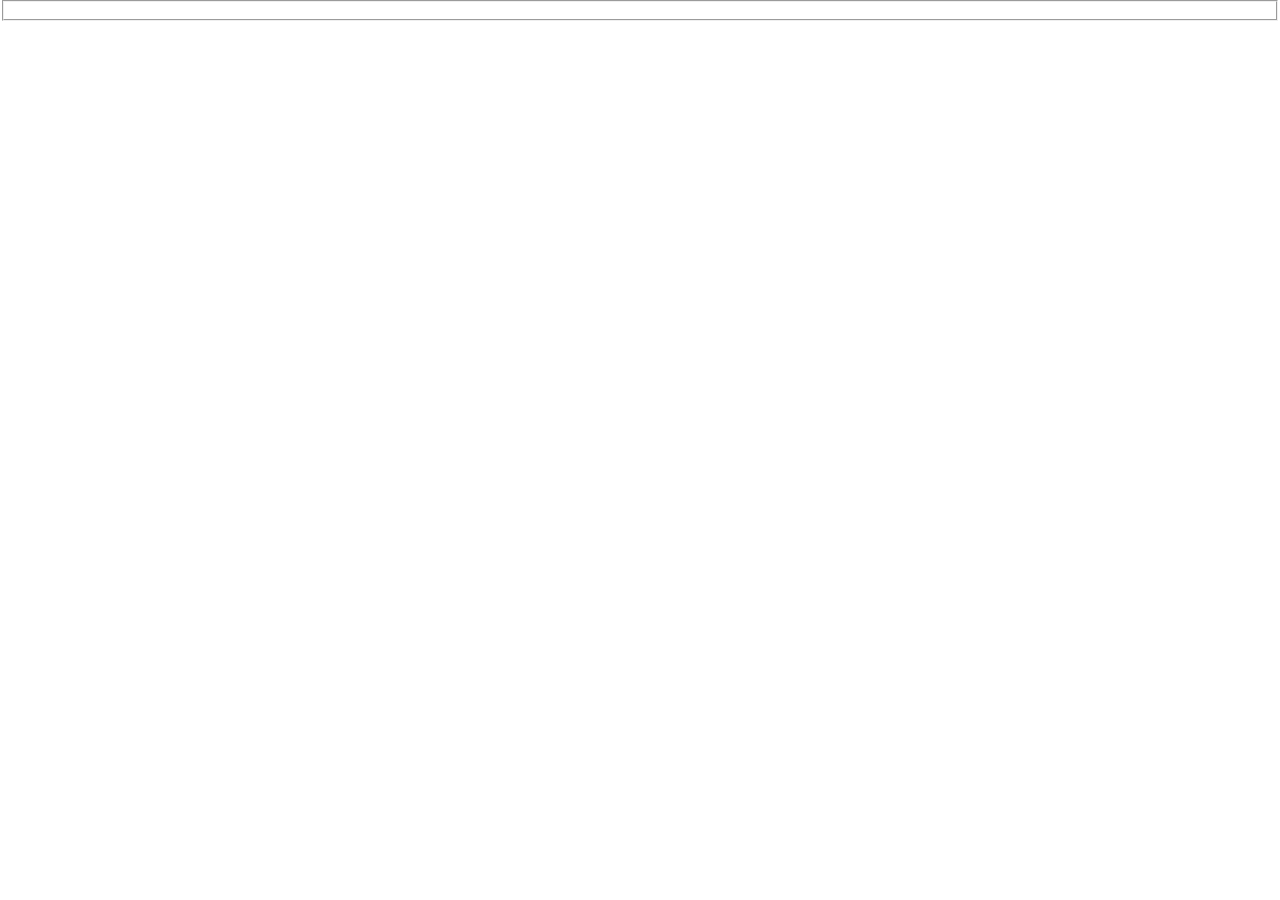
==== index.html @ 16441773 "first commit" ====
<!DOCTYPE html>
<html lang="en">
<head>
    <meta charset="UTF-8">
    <meta http-equiv="X-UA-Compatible" content="IE=edge">
    <meta name="viewport" content="width=device-width, initial-scale=1.0">
    <meta name="description" content="Clone Instagram ...">
    <title>Clone Instagram</title>
    <link rel="icon" type="image/png" href="./asset/img/icon_google.png">
    <link rel="stylesheet" href="./css/style.css">
</head>
<body>
    <form action="script.js">
        <fieldset>

        </fieldset>
    </form>

    <script></script>
</body>
</html>
---- css/style.css ----
/* reset css */
html{
    font-size: 70%;
    scroll-behavior: smooth;
    background-color: var(--connectionButtonTextColor);
}
body{
    font: 1.6rem 'Arimo', sans-serif;
    margin: 0;
    padding: 0; 
}
h1,h2,h3,h4,h5,h6,p,figure,ul,ol{
    margin: 0;
    padding: 0;
    list-style: none;
}
a{
    color: #222;
    text-decoration: none;
}
*{
    box-sizing: border-box;
}
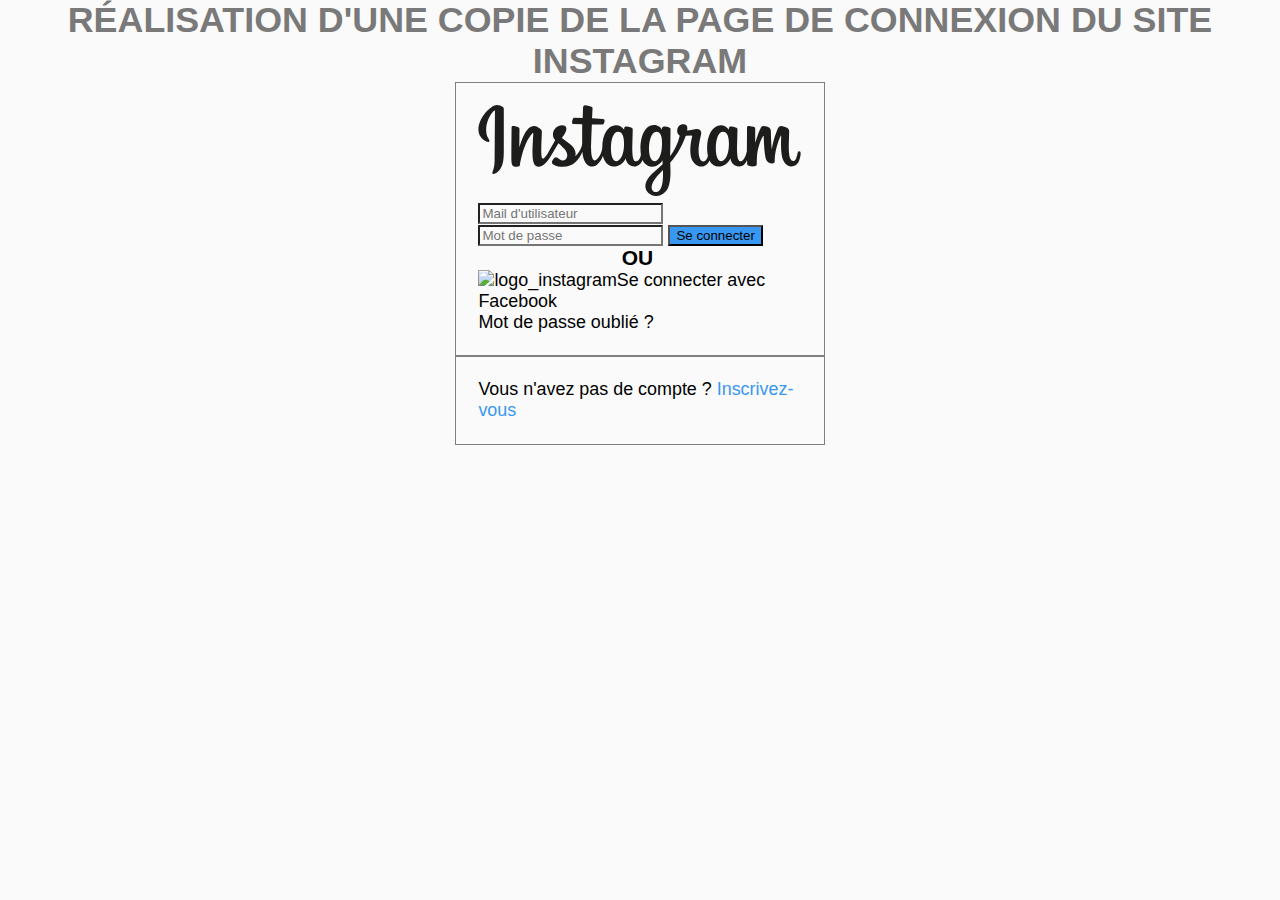
==== commit 9468bd19: "second commit" ====
--- a/index.html
+++ b/index.html
@@ -4,18 +4,33 @@
     <meta charset="UTF-8">
     <meta http-equiv="X-UA-Compatible" content="IE=edge">
     <meta name="viewport" content="width=device-width, initial-scale=1.0">
-    <meta name="description" content="Clone Instagram ...">
+    <meta name="description" content="Clone Instagram">
     <title>Clone Instagram</title>
     <link rel="icon" type="image/png" href="./asset/img/icon_google.png">
     <link rel="stylesheet" href="./css/style.css">
 </head>
-<body>
-    <form action="script.js">
-        <fieldset>
+<main>
+    <body>
+        <header>
+            <h1>RÉALISATION D'UNE COPIE DE LA PAGE DE CONNEXION DU SITE <b>INSTAGRAM</b></h1>
+        </header>
 
-        </fieldset>
-    </form>
+        <section>
+            <object type="image/svg+xml" data="./svg/logo_instagram.svg"></object>
+            <form action="js/script.js" method="post">
+                <input type="email" id="email" required placeholder="Mail d'utilisateur">
+                <input type="password" id="password" required placeholder="Mot de passe">
+                <input type="button" value="Se connecter">
+            </form>
+            <h3>OU</h3>
+            <p><img src="#" alt="logo_instagram">Se connecter avec Facebook</p>
+            <p>Mot de passe oublié ?</p>
+        </section>
 
-    <script></script>
-</body>
+        <section>
+            <p>Vous n'avez pas de compte ? <a href="#">Inscrivez-vous</a></p>
+        </section>
+
+    </body>
+</main>
 </html>--- a/css/style.css
+++ b/css/style.css
@@ -2,12 +2,12 @@
 html{
     font-size: 70%;
     scroll-behavior: smooth;
-    background-color: var(--connectionButtonTextColor);
 }
 body{
     font: 1.6rem 'Arimo', sans-serif;
     margin: 0;
     padding: 0; 
+    background-color: var(--backgroundColor);
 }
 h1,h2,h3,h4,h5,h6,p,figure,ul,ol{
     margin: 0;
@@ -20,4 +20,43 @@
 }
 *{
     box-sizing: border-box;
+}
+
+:root {
+    --backgroundColor: #fafafa;
+    --buttonColor: #3897f0;
+    --buttonColorHover: #3388d8;
+    --colorTextHeader: rgb(122, 121, 121);
+}
+
+header h1 {
+    text-align: center;
+    color: var(--colorTextHeader);
+}
+
+main section {
+    margin: 0 auto;
+    display: block;
+    padding: 2rem;
+    max-width: 370px;
+    border: solid 1px gray;
+}
+
+form input {
+    background-color: var(--backgroundColor);
+}
+
+form input:last-child {
+    background-color: var(--buttonColor);
+}
+
+section h3:before, h3:after { content:''; display:inline-block; vertical-align: middle; width: 12.5rem; height: 1px; background: var(--backgroundColor) }
+h3:before { margin-right: .3rem }
+h3:after { margin-left: .3rem }
+
+section p a {
+    color: var(--buttonColor);
+}
+section p a:hover {
+    color: var(--buttonColorHover);
 }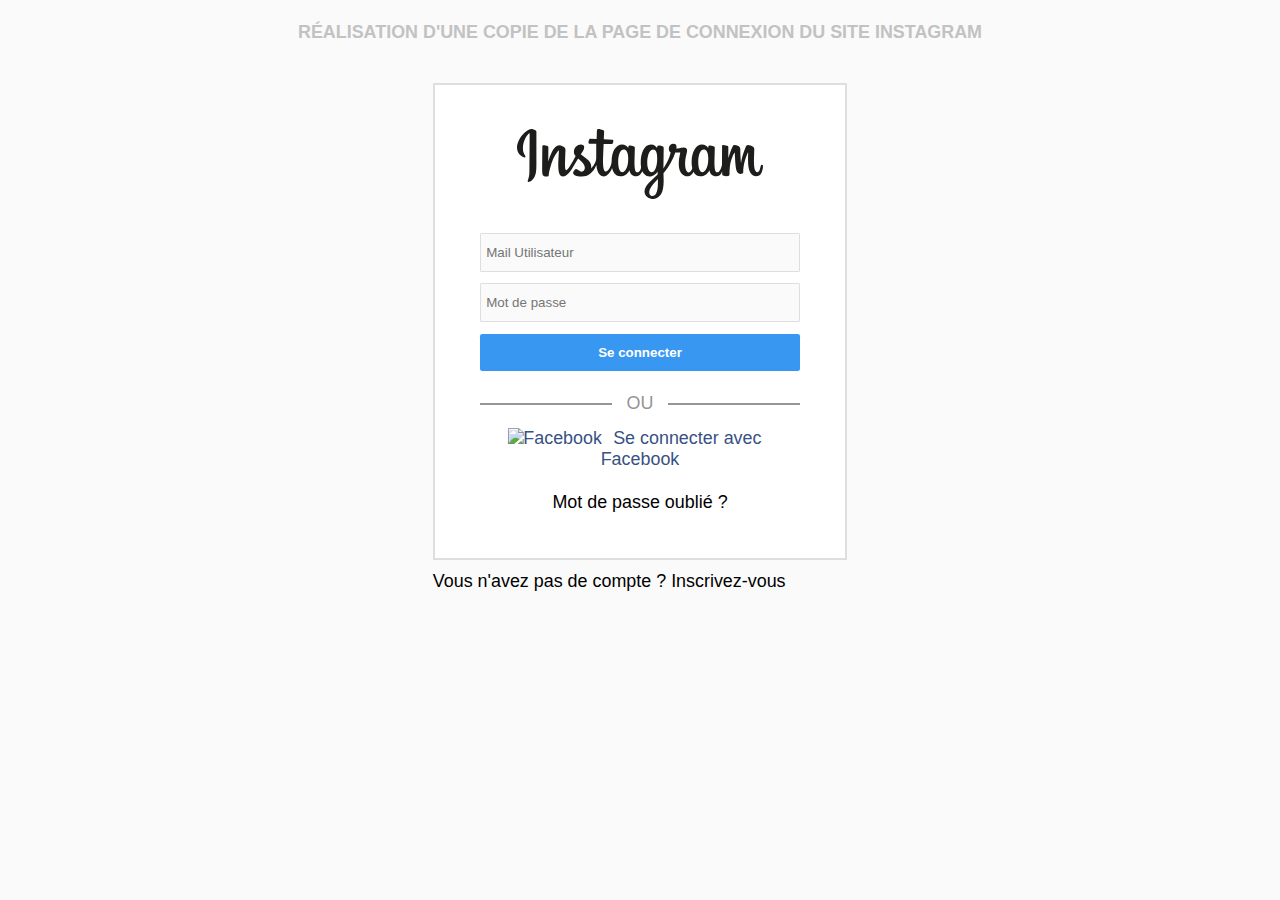
==== commit cd0521ca: "update" ====
--- a/index.html
+++ b/index.html
@@ -6,31 +6,34 @@
     <meta name="viewport" content="width=device-width, initial-scale=1.0">
     <meta name="description" content="Clone Instagram">
     <title>Clone Instagram</title>
-    <link rel="icon" type="image/png" href="./asset/img/icon_google.png">
+    <link rel="icon" type="image/png" sizes="32x32" href="./asset/img/Instagram_icon-icons.com_66804.png">
     <link rel="stylesheet" href="./css/style.css">
 </head>
-<main>
-    <body>
-        <header>
-            <h1>RÉALISATION D'UNE COPIE DE LA PAGE DE CONNEXION DU SITE <b>INSTAGRAM</b></h1>
-        </header>
-
-        <section>
-            <object type="image/svg+xml" data="./svg/logo_instagram.svg"></object>
-            <form action="js/script.js" method="post">
-                <input type="email" id="email" required placeholder="Mail d'utilisateur">
-                <input type="password" id="password" required placeholder="Mot de passe">
-                <input type="button" value="Se connecter">
-            </form>
-            <h3>OU</h3>
-            <p><img src="#" alt="logo_instagram">Se connecter avec Facebook</p>
-            <p>Mot de passe oublié ?</p>
-        </section>
+<body>
+    <header>
+        <h1>RÉALISATION D'UNE COPIE DE LA PAGE DE CONNEXION DU SITE <b>INSTAGRAM</b></h1>
+    </header>
+    <main>
+        <div class="form" role="form">
+            <img src="./svg/logo_instagram.svg" alt="Instagram" class="insta">
+                <p></p>
+                <form action="accueil.html" method="get">
+                    <input type="email" name="mail" placeholder="Mail Utilisateur" id="email" aria-required="true" required>
+                    <input type="password" name="password" placeholder="Mot de passe" id="password" aria-required="true" required>
+                    <input type="submit" value="Se connecter">
+                </form>
+                    <p class="ou">OU</p>
+                <hr>
+                <ul>
+                    <li class="fa"><a href="#"><img src="./asset/Facebook.png" alt="Facebook">Se connecter avec Facebook</a></li>
+                    <li><a href="#">Mot de passe oublié ?</a></li>
+                </ul>
+        </div>
 
         <section>
             <p>Vous n'avez pas de compte ? <a href="#">Inscrivez-vous</a></p>
         </section>
-
-    </body>
-</main>
+        <script src="./js/script.js"></script>
+    </main>
+</body>
 </html>--- a/css/style.css
+++ b/css/style.css
@@ -15,48 +15,179 @@
     list-style: none;
 }
 a{
-    color: #222;
+    color: var(--shadowHeade);
     text-decoration: none;
 }
 *{
     box-sizing: border-box;
+}
+button{
+    padding: 0;
+    border: 0;
+    background-color: transparent;
 }
 
 :root {
     --backgroundColor: #fafafa;
     --buttonColor: #3897f0;
     --buttonColorHover: #3388d8;
-    --colorTextHeader: rgb(122, 121, 121);
+    --colorTextHeader: #c2c2c2;
+    --errorColor: rgb(255, 0, 0);
+    --successColor: rgb(0, 129, 0);
+    --shadowHeaderLogo: #222;
+    --backgroundForm: #fff;
+    --formColor: #dedede;
+}
+/* header */
+
+header{
+    padding: 2rem;
+    text-align: center;
+    background-color: var(--backgroundColor);
+}
+header h1{
+    text-transform: uppercase;
+    color: var(--colorTextHeader);
+    font-size: 100%;
+}
+header h1 .insta{
+    color: var(--shadowHeaderLogo);
 }
 
-header h1 {
+/*main*/
+
+main{
+    padding : .5rem;
+}
+.form{
+    display: block;
+    margin: 1rem auto;
+    max-width: 37rem;
+    background-color: var(--backgroundForm);
+    border: solid 0.2rem var(--formColor);
+    margin: 1rem auto;
+    padding: 4rem;
+    max-width: 37rem;
+}
+/*alert*/
+.error{
+    display: block;
+    color: var(--errorColor);
     text-align: center;
-    color: var(--colorTextHeader);
+    width: 100%;
+}
+.success{
+    display: block;
+    color: var(--successColor);
+    text-align: center;
+    width: 100%;
+}
+.form .insta{
+    display: block;
+    max-width: 22rem;
+    margin: 0 auto;
+    padding-bottom: 2rem;
+}
+section{
+    margin: 1rem auto;
+    max-width: 37rem;
 }
 
-main section {
-    margin: 0 auto;
-    display: block;
-    padding: 2rem;
-    max-width: 370px;
-    border: solid 1px gray;
+.form ul li{
+    text-align: center;
+    padding-top: 2rem;
 }
 
-form input {
+.form form input{
+    width: 100%;
+    height: auto;
+    border: solid 0.1rem var(--formColor);
+    border-radius: 0.1rem;
     background-color: var(--backgroundColor);
+    padding: 1rem 0.5rem;
+    margin: 1rem auto;
+}
+.form form input:nth-child(3){
+    background-color: var(--buttonColor);
+    border: none;
+    border-radius: 0.2rem;
+    color: var(--backgroundForm);
+    cursor: pointer;
+    font-weight: 600;
+}
+form *{
+    display: block;
+    width: 100%;
+    margin: 1rem auto;
+    padding: 1rem;
+}
+section h2 a{
+    color: var(--buttonColor);
+}
+section h2{
+    text-align: center;
+    width: 100%;
+    font-size: 1.5rem;
+    margin: 0 auto;
+    padding: 2rem;
+    border: solid 0.2rem var(--formColor);
+    color: var(--shadowHeaderLogo);
+}
+section .fin li{
+    margin: 1rem auto;
+    text-align: center;
+    display: block;
+}
+section .fin li a img{
+    max-width: 15rem;
+    margin: 0 auto;
+}
+section .fin li a{
+    text-align: center;
+    margin: .5rem;
+}
+.form ul .fa img{
+    width: 1.5rem;
+    transform: translateX(-1rem);
+}
+.form ul .fa a{
+    color: #385185;
+}
+.form .ou{
+    text-align: center;
+    transform: translateY(1rem);
+    background-color: var(--backgroundForm);
+    width: 5rem;
+    color: #959595;
+    margin: 0rem auto;
+}
+.form  hr{
+    width: 100%;
+    border: solid 0.1rem #959595;
+    margin: 0 auto;
+}
+section a{
+    text-align: center;
+}
+section  .inst{
+    width: 55%;
+    display: block;
+    margin: 0 auto;
 }
 
-form input:last-child {
-    background-color: var(--buttonColor);
+
+/*footer*/
+footer p{
+    text-align: center;
 }
 
-section h3:before, h3:after { content:''; display:inline-block; vertical-align: middle; width: 12.5rem; height: 1px; background: var(--backgroundColor) }
-h3:before { margin-right: .3rem }
-h3:after { margin-left: .3rem }
-
-section p a {
-    color: var(--buttonColor);
-}
-section p a:hover {
-    color: var(--buttonColorHover);
+@media screen and (max-width: 70rem) {
+    main{
+        margin: 0 auto;
+        
+    }
+    section .fin li a img{
+        max-width: 13rem;
+        margin: 0 auto;
+    }
 }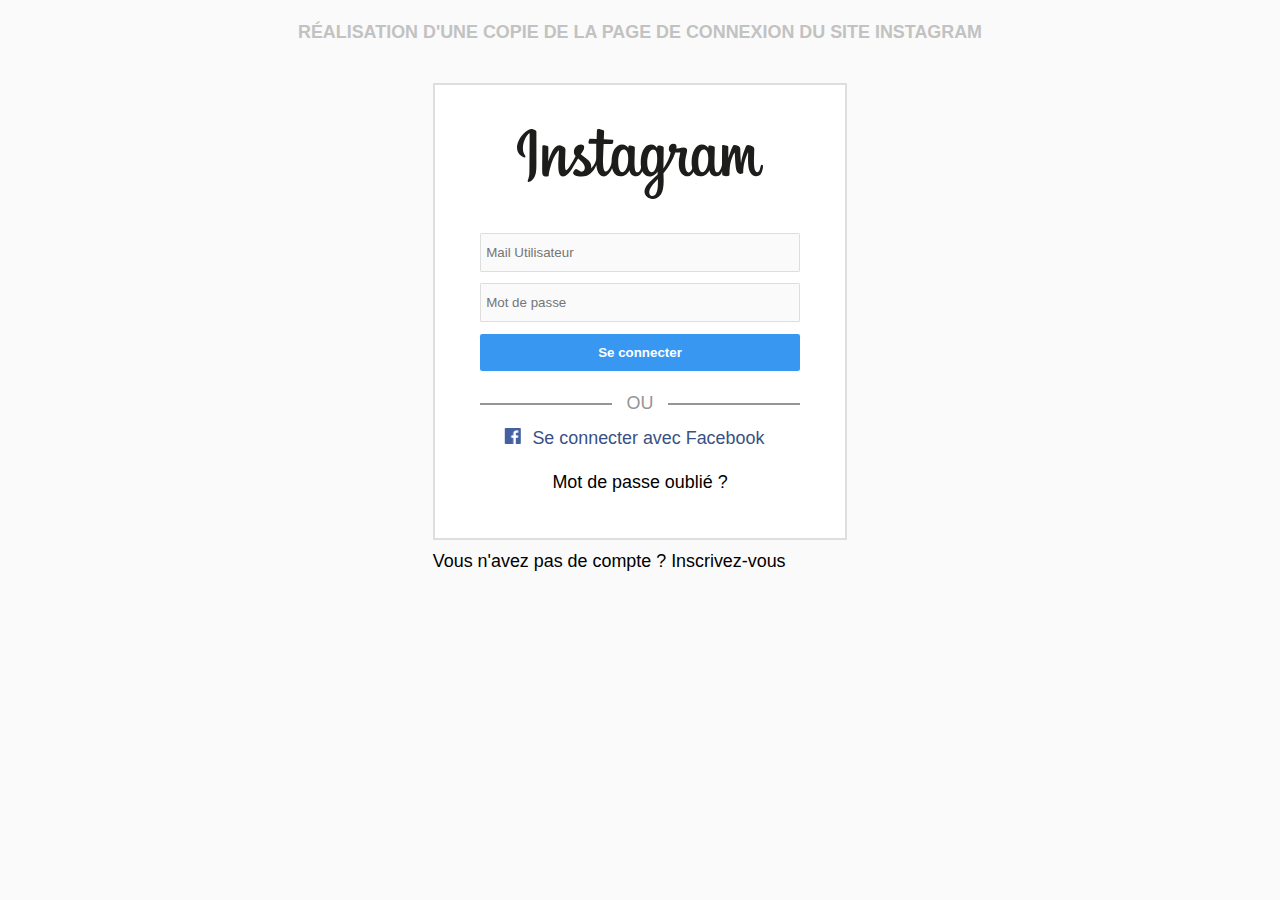
==== commit 33508ce8: "update" ====
--- a/index.html
+++ b/index.html
@@ -25,7 +25,7 @@
                     <p class="ou">OU</p>
                 <hr>
                 <ul>
-                    <li class="fa"><a href="#"><img src="./asset/Facebook.png" alt="Facebook">Se connecter avec Facebook</a></li>
+                    <li class="fa"><a href="#"><img src="./asset/img/Facebook.png" alt="Facebook">Se connecter avec Facebook</a></li>
                     <li><a href="#">Mot de passe oublié ?</a></li>
                 </ul>
         </div>
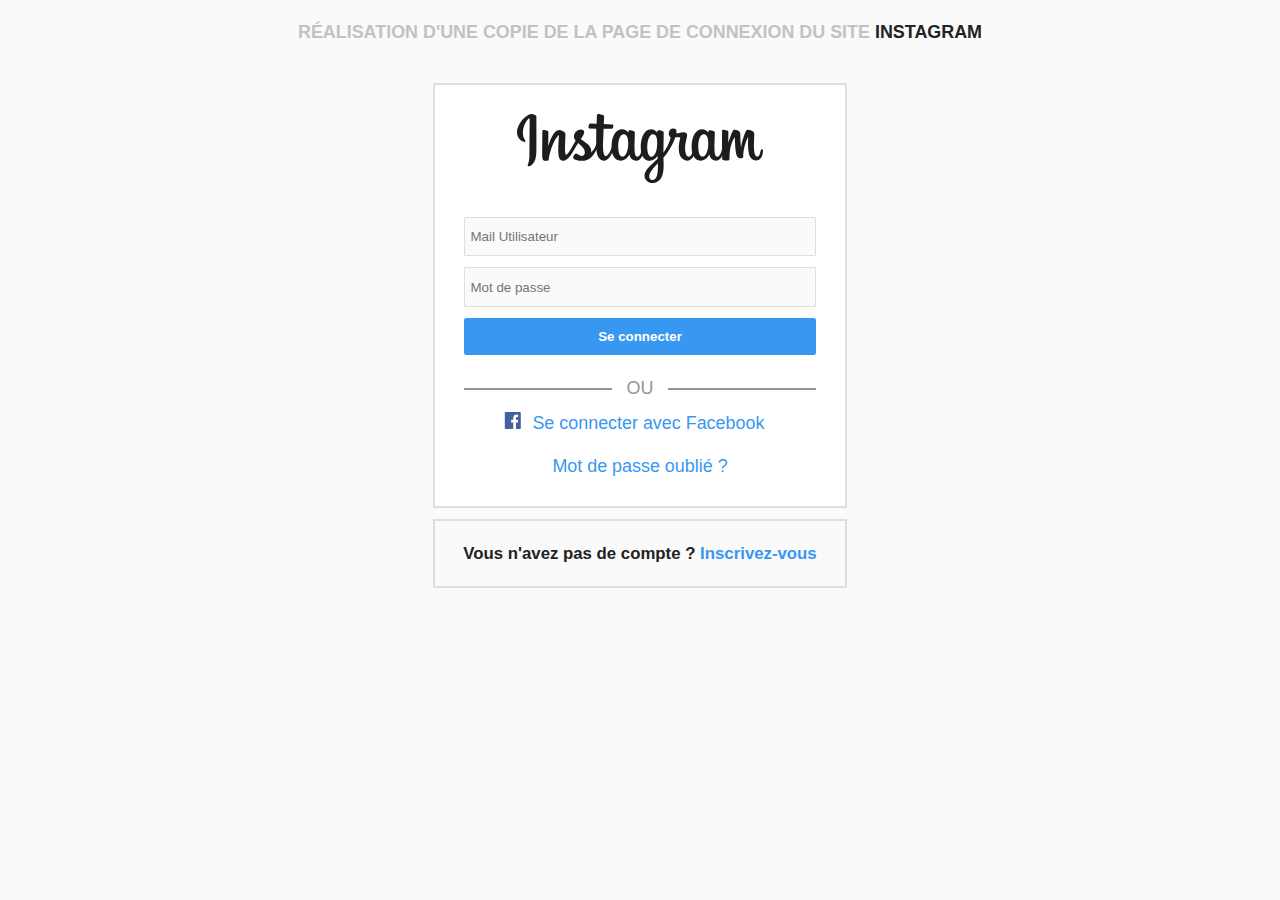
==== commit 47c37d83: "Update index.html" ====
--- a/index.html
+++ b/index.html
@@ -31,7 +31,7 @@
         </div>
 
         <section>
-            <p>Vous n'avez pas de compte ? <a href="#">Inscrivez-vous</a></p>
+            <h2>Vous n'avez pas de compte ? <a href="#">Inscrivez-vous</h2></p>
         </section>
         <script src="./js/script.js"></script>
     </main>
--- a/css/style.css
+++ b/css/style.css
@@ -30,13 +30,14 @@
 :root {
     --backgroundColor: #fafafa;
     --buttonColor: #3897f0;
-    --buttonColorHover: #3388d8;
+    --buttonColorHover: #385185;
     --colorTextHeader: #c2c2c2;
     --errorColor: rgb(255, 0, 0);
     --successColor: rgb(0, 129, 0);
     --shadowHeaderLogo: #222;
     --backgroundForm: #fff;
     --formColor: #dedede;
+    --hrColor: #959595;
 }
 /* header */
 
@@ -50,7 +51,7 @@
     color: var(--colorTextHeader);
     font-size: 100%;
 }
-header h1 .insta{
+header b {
     color: var(--shadowHeaderLogo);
 }
 
@@ -66,7 +67,7 @@
     background-color: var(--backgroundForm);
     border: solid 0.2rem var(--formColor);
     margin: 1rem auto;
-    padding: 4rem;
+    padding: 2.6rem;
     max-width: 37rem;
 }
 /*alert*/
@@ -150,29 +151,83 @@
     width: 1.5rem;
     transform: translateX(-1rem);
 }
-.form ul .fa a{
-    color: #385185;
+.form ul li a{
+    color: var(--buttonColor);
 }
 .form .ou{
     text-align: center;
     transform: translateY(1rem);
     background-color: var(--backgroundForm);
     width: 5rem;
+    color: var(--hrColor);
+    margin: 0rem auto;
+}
+.form  hr{
+    width: 100%;
+    border: solid 0.1rem var(--hrColor);
+    margin: 0 auto;
+}
+section a{
+    text-align: center;
+}
+section  .inst{
+    width: 55%;
+    display: block;
+    margin: 0 auto;
+}
+figure{
+    display: block;
+    margin: 0rem auto;
+    max-width: 90rem; 
+    background-color: #222;
+}
+figure figcaption h2{
+    display: flex;
+    margin: 0 auto;
+    justify-content: center;
+    align-items: center;
+    padding: 1rem;
+}
+figure figcaption img{
+    max-width: 6rem;
+    padding: 1rem;
+}
+figure ul{
+    display: grid;
+    grid-template-columns: repeat(3, 1fr);
+}
+figure ul li img{
+    max-width: 100%;
+    height: auto;
+    border: solid .1rem #222;
+    display: block;
+
+}
+figure figcaption h2{
+    color: #fff;
+}
+section p{
+    text-align: center;
+    transform: translateY(1rem);
+    background-color: #fff;
     color: #959595;
     margin: 0rem auto;
 }
-.form  hr{
-    width: 100%;
-    border: solid 0.1rem #959595;
-    margin: 0 auto;
-}
-section a{
-    text-align: center;
-}
-section  .inst{
-    width: 55%;
-    display: block;
-    margin: 0 auto;
+section p a {
+    color: var(--buttonColor)
+}
+section .connexion form{
+    display: flex;
+    flex-direction: column;
+    justify-content: center;
+    align-items: center;
+    padding: 2rem;
+}
+.store{
+    border: none;
+}
+.store ul li img{
+    max-width: 15rem;
 }
 
 
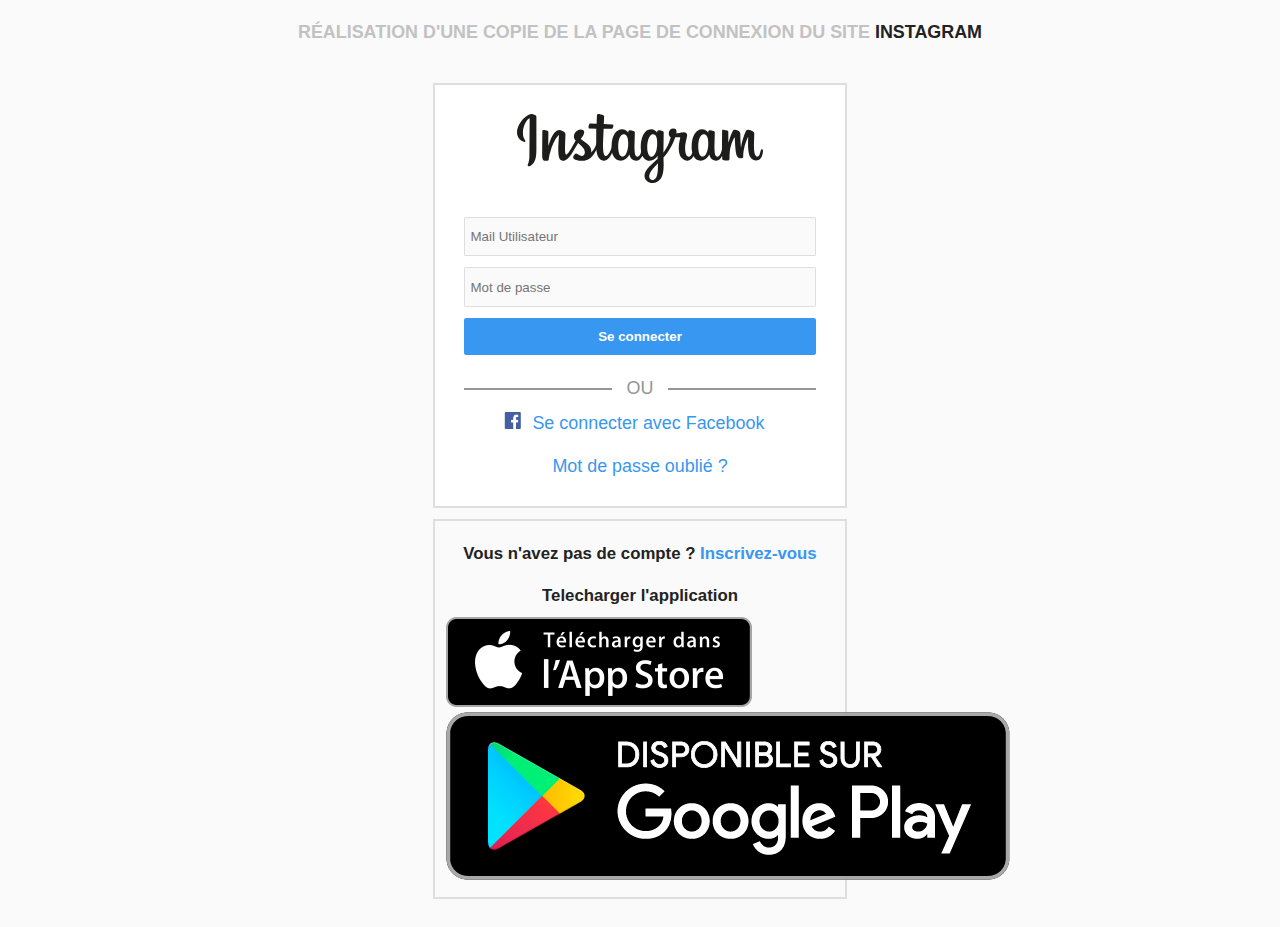
==== commit 64483210: "Update index.html" ====
--- a/index.html
+++ b/index.html
@@ -32,6 +32,13 @@
 
         <section>
             <h2>Vous n'avez pas de compte ? <a href="#">Inscrivez-vous</h2></p>
+            <h2>Telecharger l'application</h2>
+            <ul>
+                <li>
+                    <a href="#"><img src="./asset/img/appleStore.png" alt="appstore"></a>
+                    <a href="#"><img src="./asset/img/googlePlay.png" alt="playstore"></a>
+                </li>
+            </ul>
         </section>
         <script src="./js/script.js"></script>
     </main>
--- a/css/style.css
+++ b/css/style.css
@@ -60,6 +60,12 @@
 main{
     padding : .5rem;
 }
+
+main section {
+    margin: 0 auto 2rem;
+    padding: 1rem;
+    border: solid 0.2rem var(--formColor);
+}
 .form{
     display: block;
     margin: 1rem auto;
@@ -130,8 +136,7 @@
     width: 100%;
     font-size: 1.5rem;
     margin: 0 auto;
-    padding: 2rem;
-    border: solid 0.2rem var(--formColor);
+    padding: 1rem;
     color: var(--shadowHeaderLogo);
 }
 section .fin li{
@@ -179,7 +184,7 @@
     display: block;
     margin: 0rem auto;
     max-width: 90rem; 
-    background-color: #222;
+    background-color: var(--shadowHeaderLogo);
 }
 figure figcaption h2{
     display: flex;
@@ -199,18 +204,18 @@
 figure ul li img{
     max-width: 100%;
     height: auto;
-    border: solid .1rem #222;
+    border: solid .1rem var(--shadowHeaderLogo);
     display: block;
 
 }
 figure figcaption h2{
-    color: #fff;
+    color: var(--backgroundColor);
 }
 section p{
     text-align: center;
     transform: translateY(1rem);
-    background-color: #fff;
-    color: #959595;
+    background-color: var(--backgroundColor);
+    color: var(--hrColor);
     margin: 0rem auto;
 }
 section p a {
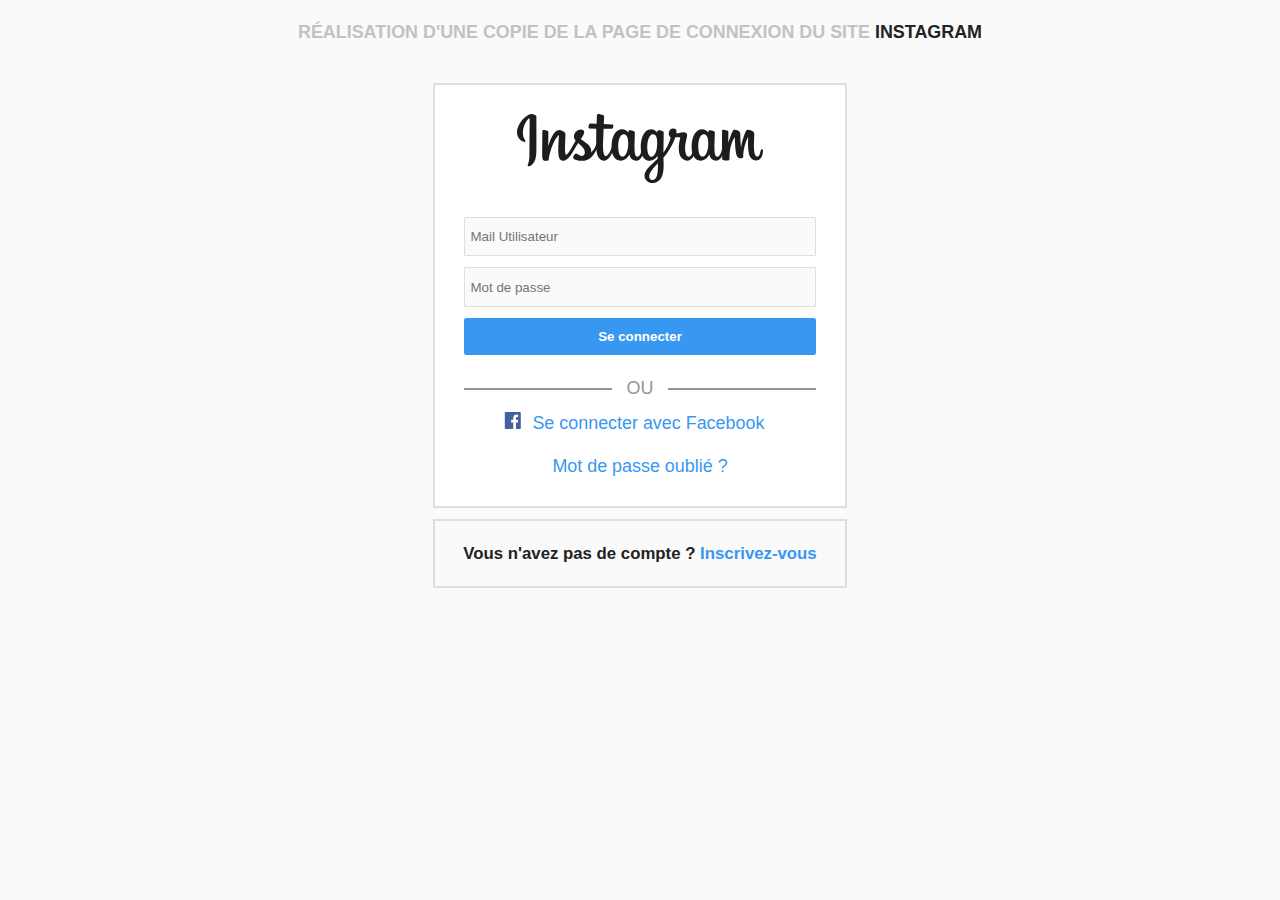
==== commit bddf36d2: "Update index.html" ====
--- a/index.html
+++ b/index.html
@@ -32,13 +32,6 @@
 
         <section>
             <h2>Vous n'avez pas de compte ? <a href="#">Inscrivez-vous</h2></p>
-            <h2>Telecharger l'application</h2>
-            <ul>
-                <li>
-                    <a href="#"><img src="./asset/img/appleStore.png" alt="appstore"></a>
-                    <a href="#"><img src="./asset/img/googlePlay.png" alt="playstore"></a>
-                </li>
-            </ul>
         </section>
         <script src="./js/script.js"></script>
     </main>
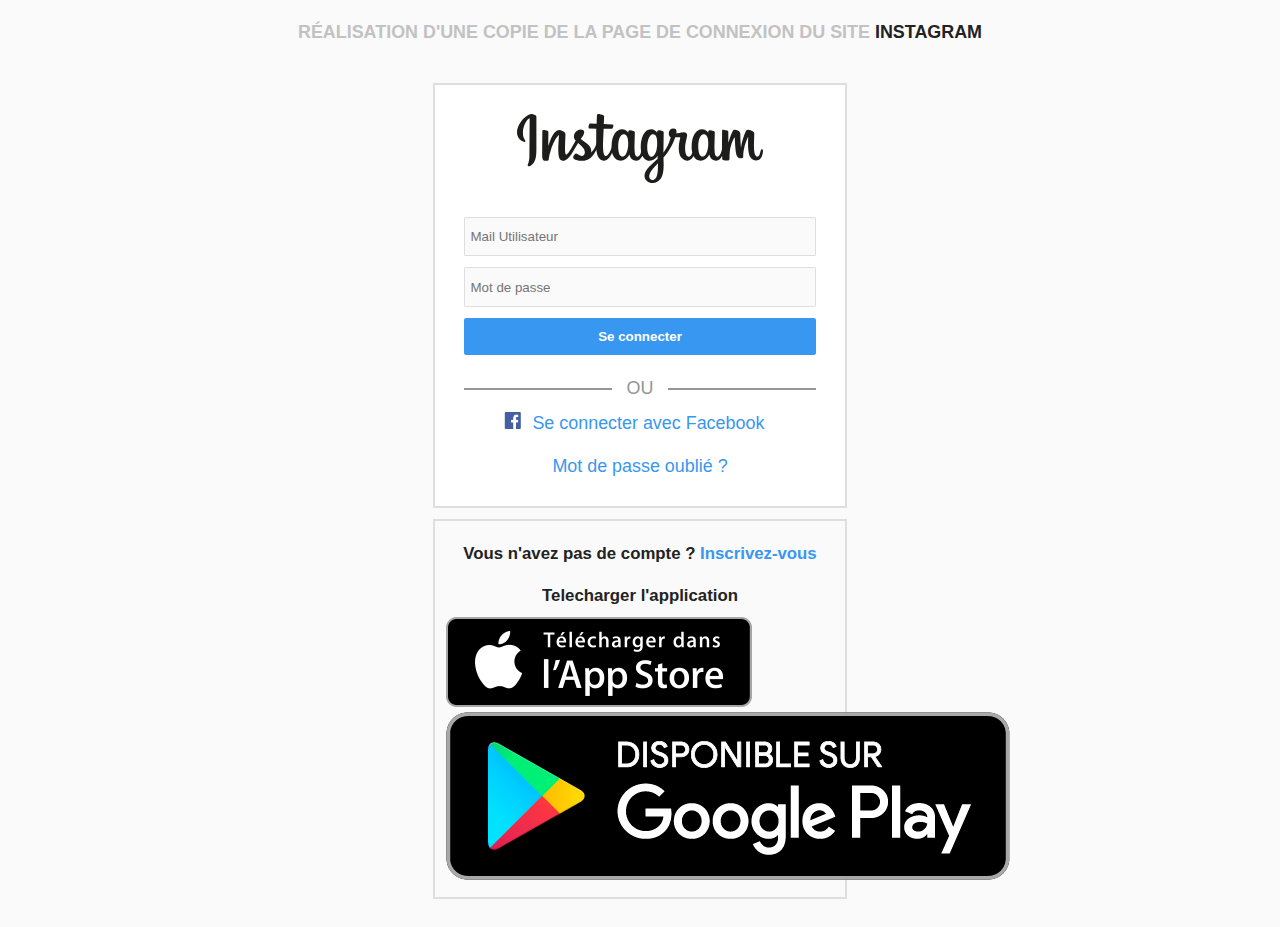
==== commit be402c67: "update" ====
--- a/index.html
+++ b/index.html
@@ -31,7 +31,14 @@
         </div>
 
         <section>
-            <h2>Vous n'avez pas de compte ? <a href="#">Inscrivez-vous</h2></p>
+            <h2>Vous n'avez pas de compte ? <a href="#">Inscrivez-vous</a></h2>
+            <h2>Telecharger l'application</h2>
+            <ul class="store">
+                <li>
+                    <a href="#"><img src="./asset/img/appleStore.png" alt="appstore"></a>
+                    <a href="#"><img src="./asset/img/googlePlay.png" alt="playstore"></a>
+                </li>
+            </ul>
         </section>
         <script src="./js/script.js"></script>
     </main>
--- a/css/style.css
+++ b/css/style.css
@@ -234,8 +234,6 @@
 .store ul li img{
     max-width: 15rem;
 }
-
-
 /*footer*/
 footer p{
     text-align: center;
